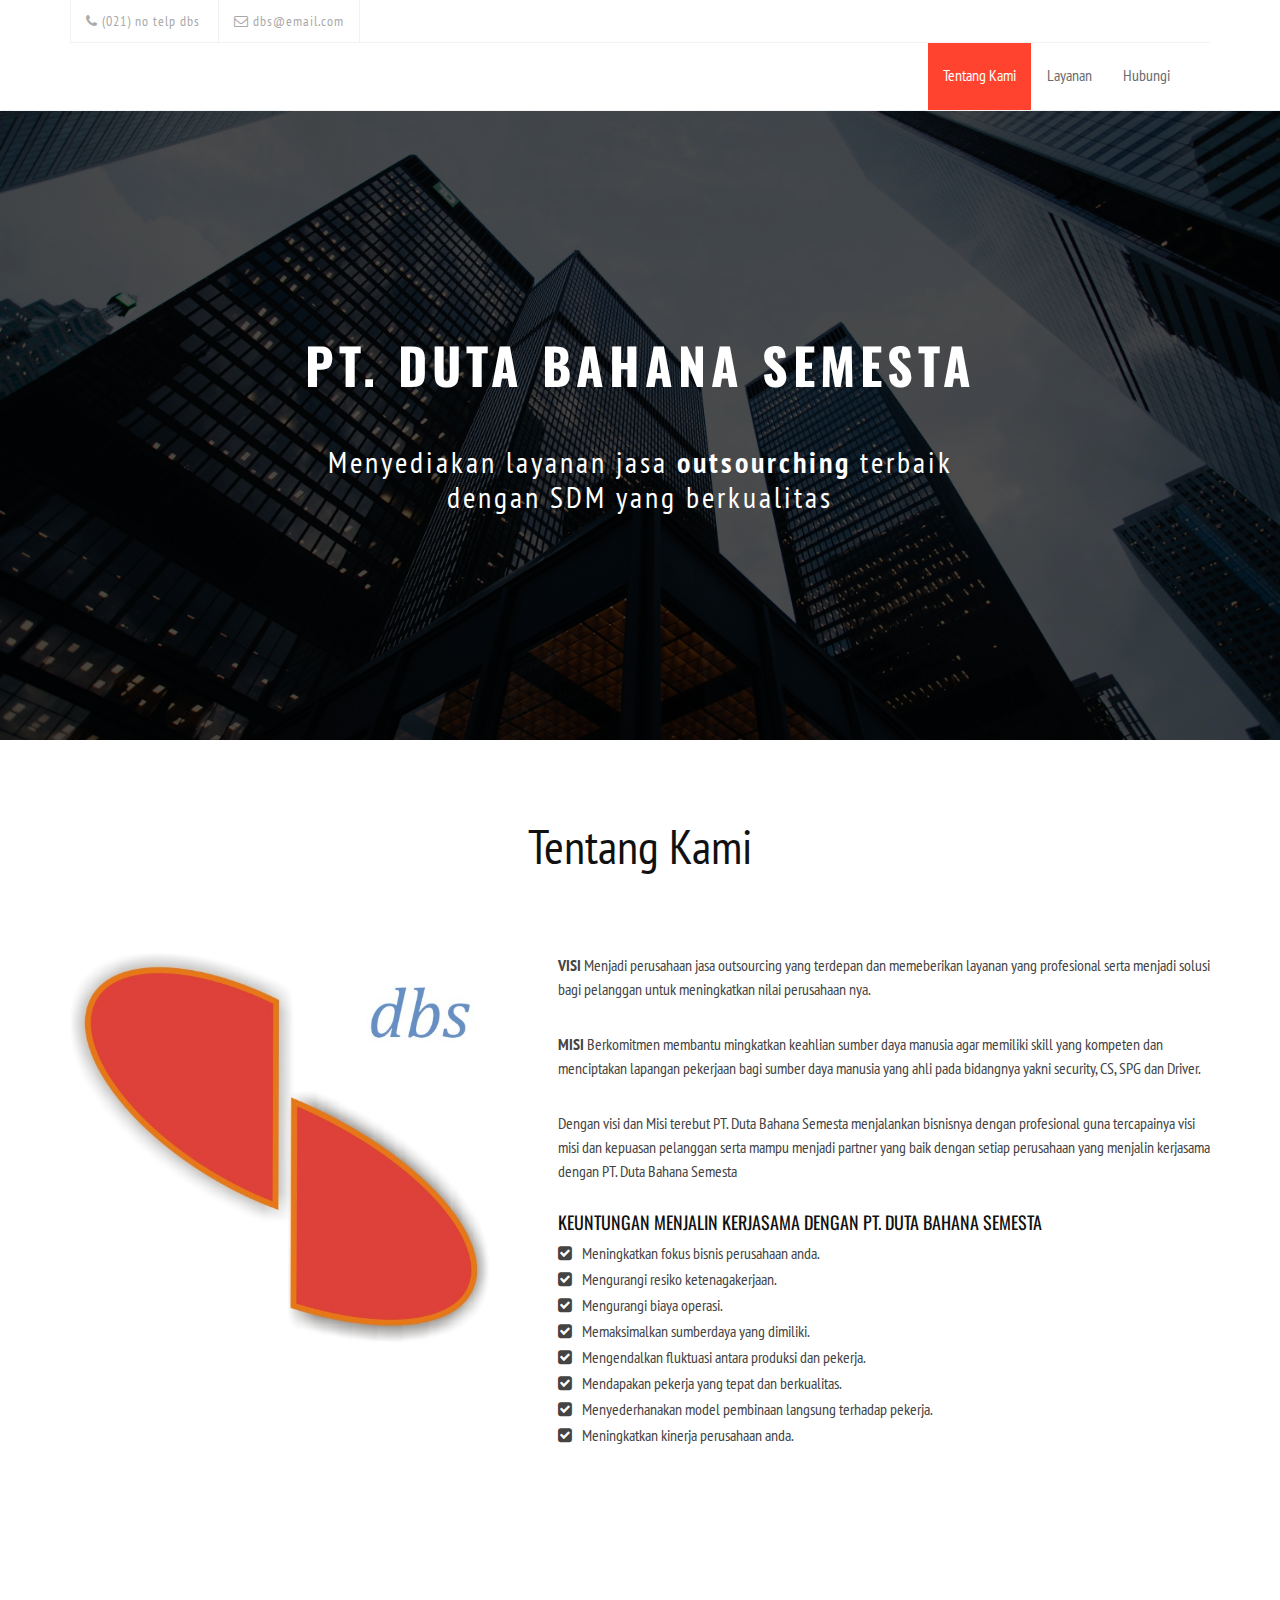
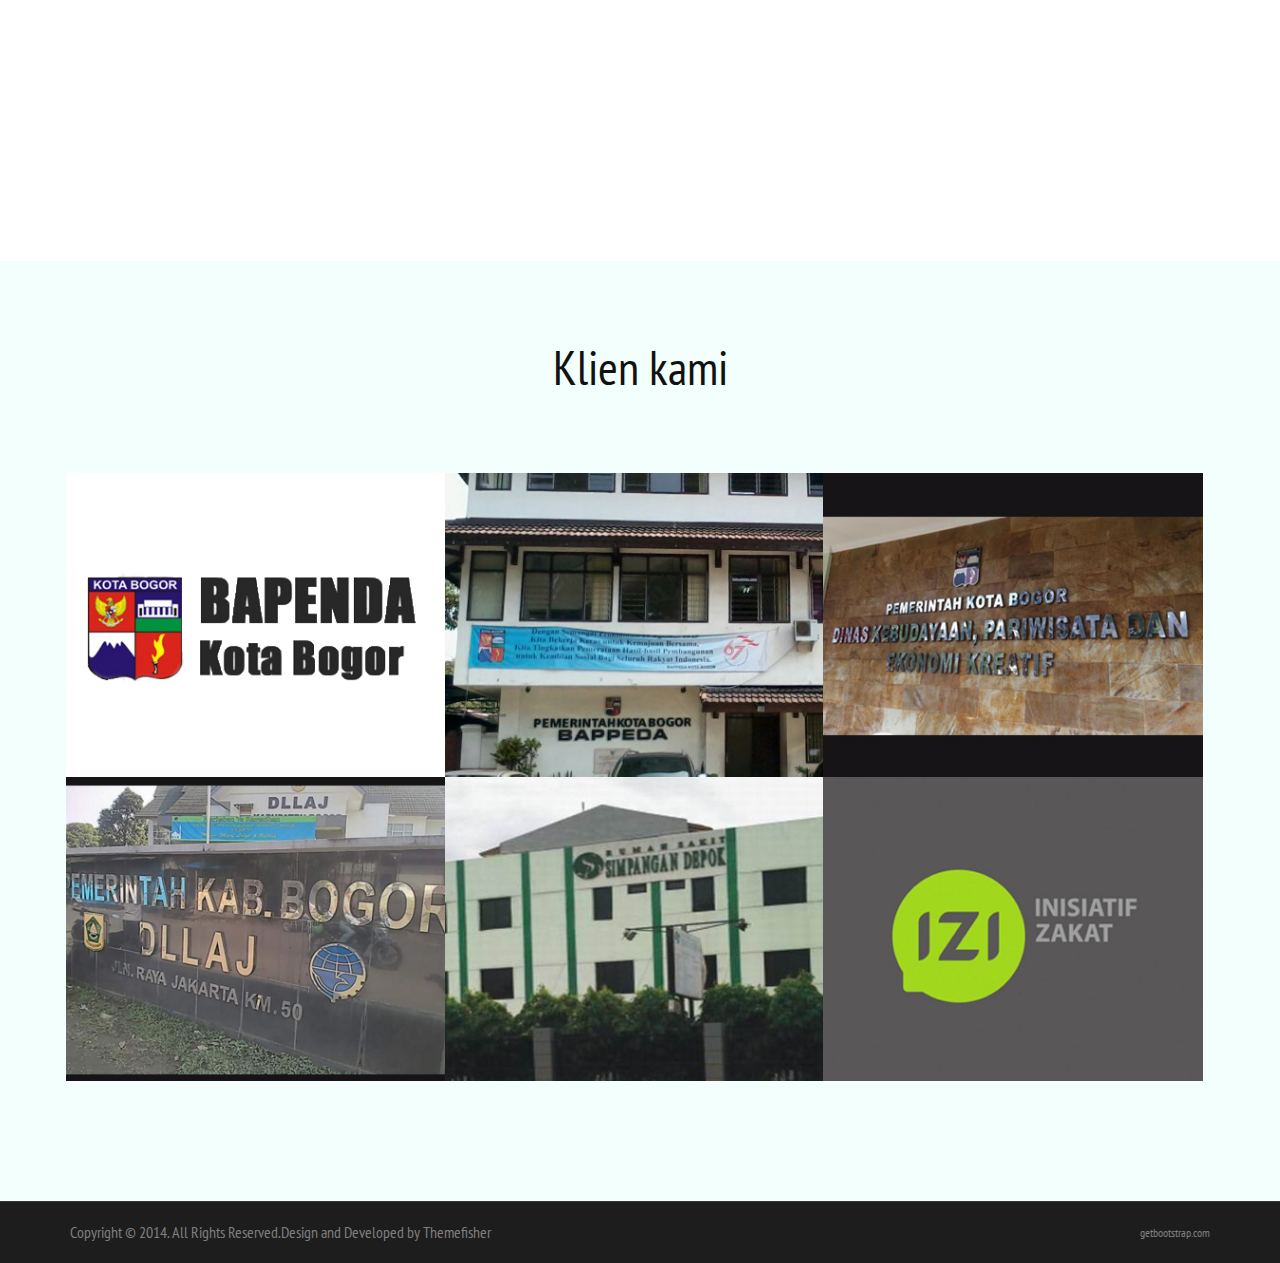
==== index.html @ b48ba6d6 "motion" ====
<!doctype html>
<!--[if IE 8 ]><html class="ie ie8" lang="en"> <![endif]-->
<!--[if (gte IE 9)|!(IE)]><html lang="en" class="no-js"> <![endif]-->
<html lang="en">

    <head>

        <!-- Basic -->
        <title>DBS | Home</title>

        <!-- Define Charset -->
        <meta charset="utf-8">

        <!-- Responsive Metatag -->
        <meta name="viewport" content="width=device-width, initial-scale=1, maximum-scale=1">

        <!-- Page Description and Author -->
        <meta name="description" content="Sulfur - Responsive HTML5 Template">
        <meta name="author" content="Shahriyar Ahmed">

        <!-- Bootstrap CSS  -->
        <link rel="stylesheet" href="asset/bootstrap/css/bootstrap.min.css" type="text/css">

        <!-- Font Awesome CSS -->
        <link rel="stylesheet" href="asset/font-awesome/css/font-awesome.min.css" type="text/css">

        <!-- Owl Carousel CSS -->
        <link rel="stylesheet" href="asset/css/owl.carousel.css" type="text/css">
        <link rel="stylesheet" href="asset/css/owl.theme.css" type="text/css">
        <link rel="stylesheet" href="asset/css/owl.transitions.css" type="text/css">
        
        <!-- Css3 Transitions Styles  -->
        <link rel="stylesheet" type="text/css" href="asset/css/animate.css">
        
        <!-- Lightbox CSS -->
        <link rel="stylesheet" type="text/css" href="asset/css/lightbox.css">

        <!-- Sulfur CSS Styles  -->
        <link rel="stylesheet" href="asset/css/style.css">

        <!-- Responsive CSS Style -->
        <link rel="stylesheet" type="text/css" href="asset/css/responsive.css">


        <script src="asset/js/modernizrr.js"></script>

        <script src="https://unpkg.com/scrollreveal/dist/scrollreveal.min.js"></script>

    </head>

    <body>
    
        <header class="clearfix">
        
            <!-- Start Top Bar -->
            <div class="container">
                <div class="row">
                    <div class="col-md-12">
                        <div class="top-bar">
                            <div class="row">
                                    
                                <div class="col-md-6">
                                    <!-- Start Contact Info -->
                                    <ul class="contact-details">
                                        <li><a href="#"><i class="fa fa-phone"></i> (021) no telp dbs</a>
                                        </li>
                                        <li><a href="#"><i class="fa fa-envelope-o"></i> dbs@email.com</a>
                                        </li> 
                                    </ul>
                                    <!-- End Contact Info -->
                                </div><!-- .col-md-6 -->
                                
                                <div class="col-md-6">
                                </div><!-- .col-md-6 -->
                            </div>
                                
                                
                        </div>
                    </div>                        

                </div><!-- .row -->
            </div><!-- .container -->
            <!-- End Top Bar -->
        
            <!-- Start  Logo & Naviagtion  -->
            <div class="navbar navbar-default navbar-top" id="navbar">
                <div class="container">
                    <div class="navbar-header">
                        <!-- Stat Toggle Nav Link For Mobiles -->
                        <button type="button" class="navbar-toggle" data-toggle="collapse" data-target=".navbar-collapse">
                            <i class="fa fa-bars"></i>
                        </button>
                        <!-- End Toggle Nav Link For Mobiles -->
                    </div>
                    <div class="navbar-collapse collapse">
                        
                        <!-- Start Navigation List -->
                        <ul class="nav navbar-nav navbar-right">
                            <li>
                                <a class="active" href="index.html">Tentang Kami</a>
                            </li>
                            <li>
                                <a href="#service.html">Layanan</a>
                            </li>
                            </li>
                            <li><a href="#contact.html">Hubungi</a>
                            </li>
                        </ul>
                        <!-- End Navigation List -->
                    </div>
                </div>
            </div>
            <!-- End Header Logo & Naviagtion -->
            
        </header>
        
        
        <!-- Start Header Section -->
        <div class="banner">
            <div class="overlay">
                <div class="container">
                    <div class="intro-text">
                        <h1>PT. DUTA BAHANA SEMESTA</h1>
                        <p>Menyediakan layanan jasa <strong>outsourching</strong> terbaik<br>dengan SDM yang berkualitas 
                        </p>
                    </div>
                </div>
            </div>
        </div>
        <!-- End Header Section -->
        
        
        <!-- Start About Us Section -->
    <section id="about-section" class="about-section">
        <div class="container">
            <div class="row">
                <div class="col-md-12">
                    <div class="section-title text-center wow fadeInDown" data-wow-duration="2s" data-wow-delay="50ms">
                        <h2>Tentang Kami</h2>
                    </div>                        
                </div>
            </div>
            <div class="row">
               <div class="col-md-5">
                   <div class="about-img">
                       <img src="asset/images/dbslogo.jpg" class="img-fluid" alt="Responsive image"">
                   </div>
               </div>
               <div class="col-md-7">
                   <div class="about-text">
                       <p><strong>VISI</strong> Menjadi perusahaan jasa outsourcing yang terdepan dan memeberikan layanan yang profesional serta menjadi solusi bagi pelanggan untuk meningkatkan nilai perusahaan nya.</p>
                       <br>
                       <p><strong>MISI</strong> Berkomitmen membantu mingkatkan keahlian sumber daya manusia agar memiliki skill yang kompeten dan menciptakan lapangan pekerjaan bagi sumber daya manusia yang ahli pada bidangnya yakni security, CS, SPG dan Driver.</p>
                       <br>
                       <p>Dengan visi dan Misi terebut PT. Duta Bahana Semesta menjalankan bisnisnya dengan profesional guna tercapainya visi misi dan kepuasan pelanggan serta mampu menjadi partner yang baik dengan setiap perusahaan yang menjalin kerjasama dengan PT. Duta Bahana Semesta</p>
                   </div>
                   
                   <div class="about-list">
                       <h4>Keuntungan menjalin kerjasama dengan PT. Duta Bahana Semesta</h4>
                       <ul>
                           <li><i class="fa fa-check-square"></i>Meningkatkan fokus bisnis perusahaan anda.</li>
                           <li><i class="fa fa-check-square"></i>Mengurangi resiko ketenagakerjaan.</li>
                           <li><i class="fa fa-check-square"></i>Mengurangi biaya operasi.</li>
                           <li><i class="fa fa-check-square"></i>Memaksimalkan sumberdaya yang dimiliki.</li>
                           <li><i class="fa fa-check-square"></i>Mengendalkan fluktuasi antara produksi dan pekerja.</li>
                           <li><i class="fa fa-check-square"></i>Mendapakan pekerja yang tepat dan berkualitas.</li>
                           <li><i class="fa fa-check-square"></i>Menyederhanakan model pembinaan langsung terhadap pekerja.</li>
                           <li><i class="fa fa-check-square"></i>Meningkatkan kinerja perusahaan anda.</li>
                       </ul>                       
                   </div>
               </div>
            </div>
        </div>
    </section>
        
        
        <!-- Start Call to Action Section -->
    <section class="call-to-action">
        <div class="container">
            <div class="row">
                <div class="col-md-12 wow zoomIn" data-wow-duration="2s" data-wow-delay="300ms">
                    <p>PT. Duta Bahana Semesta <br> berkomitmen menyediakan layanan jasa outsourcing terbaik<br>memprioritaskan kebutuhan pelanggan dan memberikan tenaga SDM yang berkualitas</p>
                </div>
            </div>
        </div>
    </section>
    <!-- End Call to Action Section -->
        
        
        
        
        <!-- Start Portfolio Section -->
        <section id="portfolio" class="portfolio-section-1">
            <div class="container">
                <div class="row">
                    <div class="col-md-12">
                        <div class="section-title text-center wow fadeInDown" data-wow-duration="2s" data-wow-delay="50ms">
                            <h2>Klien kami</h2>
                        </div>                        
                    </div>
                </div>
                <div class="row">
                    <div class="col-md-12">
                        
                        <!-- Start Portfolio items -->
                        <ul id="portfolio-list">
                            <li class="wow fadeInLeft" data-wow-duration="2s" data-wow-delay="300ms">
                                <div class="portfolio-item">
                                    <img src="asset/images/portfolio/img1.jpg" class="img-responsive" alt="" />
                                    <div class="portfolio-caption">
                                        <h4>BAPENDA Bogor</h4>
                                        <p>Badan Pendapatan Daerah Kota Bogor menggunakan jasa Cleaning Service PT DBS</p>
                                        <a href="#portfolio-modal" data-toggle="modal" class="link-1"><i class="fa fa-magic"></i></a>
                                        <a href="#" class="link-2"><i class="fa fa-link"></i></a>
                                    </div>
                                </div>
                            </li>
                            <li class="wow fadeInLeft" data-wow-duration="2s" data-wow-delay="600ms">
                                <div class="portfolio-item">
                                    <img src="asset/images/portfolio/img2.jpg" class="img-responsive" alt="" />
                                    <div class="portfolio-caption">
                                        <h4>BAPPEDA Bogor</h4>
                                        <p>Badan Perencanaan Pembangunan Daerah Kota Bogor menggunakan jasa Cleaning Service PT DBS</p>
                                        <a href="#portfolio-modal" data-toggle="modal" class="link-1"><i class="fa fa-magic"></i></a>
                                        <a href="#" class="link-2"><i class="fa fa-link"></i></a>
                                    </div>
                                </div>
                            </li>
                            <li class="wow fadeInLeft" data-wow-duration="2s" data-wow-delay="900ms">
                                <div class="portfolio-item">
                                    <img src="asset/images/portfolio/img3.jpg" class="img-responsive" alt="" />
                                    <div class="portfolio-caption">
                                        <h4>Dinas Kebudayaan Bogor</h4>
                                        <p>Dinas Kebudayaan, Pariwisata Dan Ekonomi Kreatif Kota Bogor menggunakan jasa Cleaning Service PT DBS</p>
                                        <a href="#portfolio-modal" data-toggle="modal" class="link-1"><i class="fa fa-magic"></i></a>
                                        <a href="#" class="link-2"><i class="fa fa-link"></i></a>
                                    </div>
                                </div>
                            </li>
                            <li class="wow fadeInLeft" data-wow-duration="2s" data-wow-delay="1200ms">
                                <div class="portfolio-item">
                                    <img src="asset/images/portfolio/img4.jpg" class="img-responsive" alt="" />
                                    <div class="portfolio-caption">
                                        <h4>DLLAJ Bogor</h4>
                                        <p>DLLAJ Kota Bogor menggunakan jasa Security PT DBS</p>
                                        <a href="#portfolio-modal" data-toggle="modal" class="link-1"><i class="fa fa-magic"></i></a>
                                        <a href="#" class="link-2"><i class="fa fa-link"></i></a>
                                    </div>
                                </div>
                            </li>
                            <li class="wow fadeInLeft" data-wow-duration="2s" data-wow-delay="1500ms">
                                <div class="portfolio-item">
                                    <img src="asset/images/portfolio/img5.jpg" class="img-responsive" alt="" />
                                    <div class="portfolio-caption">
                                        <h4>RS Simpangan Bogor</h4>
                                        <p>RS Simpangan Bogor menggunakan jasa pengelolaan parkir PT DBS</p>
                                        <a href="#portfolio-modal" data-toggle="modal" class="link-1"><i class="fa fa-magic"></i></a>
                                        <a href="#" class="link-2"><i class="fa fa-link"></i></a>
                                    </div>
                                </div>
                            </li>
                            <li class="wow fadeInLeft" data-wow-duration="2s" data-wow-delay="1800ms">
                                <div class="portfolio-item">
                                    <img src="asset/images/portfolio/img6.jpg" class="img-responsive" alt="" />
                                    <div class="portfolio-caption">
                                        <h4>IZI</h4>
                                        <p>IZI (Inisiatif Zakat Indonesia) menggunakan jasa Security PT DBS</p>
                                        <a href="#portfolio-modal" data-toggle="modal" class="link-1"><i class="fa fa-magic"></i></a>
                                        <a href="#" class="link-2"><i class="fa fa-link"></i></a>
                                    </div>
                                </div>
                            </li>
                            
                            
                        </ul>
                        <!-- End Portfolio items -->
                    </div>
                </div>
            </div>
        </section>
        <!-- End Portfolio Section -->
                
                
        <!-- Start CCopyright Section -->
        <div id="copyright-section" class="copyright-section">
            <div class="container">
                <div class="row">
                    <div class="col-md-7">
                        <div class="copyright">
                            Copyright © 2014. All Rights Reserved.Design and Developed by <a href="http://www.themefisher.com">Themefisher</a>
                        </div>
                    </div>
                    
                    <div class="col-md-5">
                        <div class="copyright-menu pull-right">
                            <ul>
                                <li><a href="www.getbootstrap.com">getbootstrap.com</a></li>
                            </ul>
                        </div>
                    </div>
                </div><!--/.row -->
            </div><!-- /.container -->
        </div>
        <!-- End CCopyright Section -->
        
        
        
       <!-- Sulfur JS File -->
        <script src="asset/js/jquery-2.1.3.min.js"></script>
        <script src="asset/js/jquery-migrate-1.2.1.min.js"></script>
        <script src="asset/bootstrap/js/bootstrap.min.js"></script>
        <script src="asset/js/owl.carousel.min.js"></script>
        <script src="asset/js/jquery.appear.js"></script>
        <script src="asset/js/jquery.fitvids.js"></script>
        <script src="asset/js/jquery.nicescroll.min.js"></script>
        <script src="asset/js/lightbox.min.js"></script>
        <script src="asset/js/count-to.js"></script>
        <script src="asset/js/styleswitcher.js"></script>
        
        <script src="asset/js/map.js"></script>
        <script src="http://maps.googleapis.com/maps/api/js?sensor=false"></script>
        <script src="asset/js/script.js"></script> 
        
    

<script>
window.sr = ScrollReveal();
sr.reveal('.navbar',{ duration: 1500, origin: 'right', distance:'500px', reset: true });

sr.reveal('.about-img',{ duration: 1500, origin: 'left', distance:'500px' });
sr.reveal('.about-text',{ duration: 1500, origin: 'right', distance:'500px' });
sr.reveal('.about-list',{ duration: 1500, origin: 'right', distance:'500px' });

sr.reveal('.call-to-action',{ duration: 1500, origin: 'bottom',  viewFactor: 0.2, reset: true });



sr.reveal('.copyright-section',{ duration: 1500, origin: 'bottom',  viewFactor: 0.2, reset: true });


</script>







    </body>
</html>
---- asset/css/style.css ----
@import url(http://fonts.googleapis.com/css?family=PT+Sans+Narrow|Oswald:400,300);
@import url(https://fonts.googleapis.com/css?family=Kaushan+Script);

/*------------------------------------------*/
/*	     01 - General & Basic Styles
/*------------------------------------------*/


body {
	font-family: 'PT Sans Narrow', Arial, sans-serif;
	font-size: 16px;
    color: #111;
    line-height: 21px;
/*	font-weight: 300;*/
    -webkit-font-smoothing: antialiased !important;
    -moz-osx-font-smoothing: grayscale !important;
    text-rendering: optimizeLegibility !important;
    font-smoothing: antialiased !important;
    vertical-align: baseline;
}
}
strong, b {
	font-weight: 600;
}

ul, ol {
	list-style: none;
}

ul {
    padding: 0;
    margin: 0;
}

p {
    font-size: 16px;
    font-weight: 400;
    color: #444;
    line-height: 1.5em;
}

a {
    transition: color 0.2s ease-in-out;
    -moz-transition: color 0.2s ease-in-out;
    -webkit-transition: color 0.2s ease-in-out;
    -o-transition: color 0.2s ease-in-out;
}

a:hover {
    color: #444;
}

a, 
a:hover, 
a:focus,
a:active{
    outline: 0;
    text-decoration: none;
}


.white {
    color: #fff !important;
}

img {
    width: 100%;
}

h1, h2, h3, h4, h5, h6 {
    font-family: 'Oswald', Arial, sans-serif;
    font-weight: 400;
    text-transform: uppercase;
    margin-top: 0;
    margin-bottom: 0;
}

.btn-primary {
    background: #ff432e;
    border-color: #ff432e;
    font-size: 16px;
    padding: 8px 15px;
    -webkit-transition: all 0.3s;
    -moz-transition: all 0.3s;
    -o-transition: all 0.3s;
    transition: all 0.3s;
}

.btn-primary:hover {
    background: transparent;
    border-color: #ff432e;
    color: #ff432e;
}

.btn-cancel {
    background: #222;
    border: 1px solid #222;
    color: #fff;
    padding: 8px 15px;
    font-size: 16px;
    -webkit-transition: all 0.3s;
    -moz-transition: all 0.3s;
    -o-transition: all 0.3s;
    transition: all 0.3s;
}

.btn-cancel:hover {
    background: transparent;
    border-color: #222;
    color: #222;
}


/* Start Section Title */

.section-title {
    margin-bottom: 80px;
}
.section-title h2{
    color: #111;
    font-size: 48px;
    font-family: 'PT Sans Narrow', Arial, sans-serif;
    text-transform: none;
}

.section-title p {
    //padding-bottom: 60px;
    color: #111;
    letter-spacing: 1px;
    font-size: 18px;
    font-weight: 300;
}
/* End Section Title */


.page-header {
    background: url(../images/banner.jpg) no-repeat;
    padding: 50px 0;
    margin-top: 80px;
}

.page-header h1 {
    color: #fff;
}




/*------------------------------------------*/
/*	     02 - Header & Navigation
/*------------------------------------------*/


.top-bar {
	background-color: #fff;
	border-bottom: 1px solid #f2f2f2;
}


.top-bar a {
	color: #aaa;
}

.top-bar .contact-details {
    //border-left: 1px solid #f2f2f2;
    //padding-top: 8px;
}
.top-bar .contact-details li {
	display: inline-block;
    padding: 5px 15px;
    //font-size: 18px;
	line-height: 32px;
    border-left: 1px solid #f2f2f2;
}

.top-bar .contact-details li:last-child {
    border-right: 1px solid #f2f2f2;
}

.top-bar .contact-details li a:before {
	color: #aaa;
}

.top-bar .contact-details li:first-child a:before {
	display: none;
}

.top-bar .contact-details li a {
	font-size: 14px;
    letter-spacing: 1px;
	display: block;
	line-height: 32px;
}


/* Top Bar Social */

ul.social-list li {
    float: right;
    border-left: 1px solid #f2f2f2;
}

ul.social-list li a {
    display: inline-block;
    transition: background 0.3s;
    -webkit-transition: background 0.3s;
    -moz-transition: background 0.3s;
    -o-transition: background 0.3s;
}

ul.social-list li:first-child {
    border-right: 1px solid #f2f2f2;
}

ul.social-list li a:hover{
    background: #FF432E;
}


ul.social-list li a i {
	font-size: 14px;
	display: block;
	width: 42px;
	height: 42px;
	line-height: 42px;
	text-align: center;
    -webkit-transition: all 0.3s;
    -moz-transition: all 0.3s;
    -o-transition: all 0.3s;
    transition: all 0.3s;
}


ul.social-list li a:hover i {
	-webkit-animation: toRightFromLeft 0.3s forwards;
	-moz-animation: toRightFromLeft 0.3s forwards;
	animation: toRightFromLeft 0.3s forwards;
    color: #fff;
}

@-webkit-keyframes toRightFromLeft {
	49% {
		-webkit-transform: translate(40%);
	}
	50% {
		opacity: 0;
		-webkit-transform: translate(-40%);
	}
	51% {
		opacity: 1;
	}
}
@-moz-keyframes toRightFromLeft {
	49% {
		-moz-transform: translate(40%);
	}
	50% {
		opacity: 0;
		-moz-transform: translate(-40%);
	}
	51% {
		opacity: 1;
	}
}
@keyframes toRightFromLeft {
	49% {
		transform: translate(40%);
	}
	50% {
		opacity: 0;
		transform: translate(-40%);
	}
	51% {
		opacity: 1;
	}
}







/* ----------------------------------------------------------------*/
/* Start Navigation Section */
/* ----------------------------------------------------------------*/
.navbar-logo .sulfur-logo-text{
    margin-top: 15px !important;
}

.navbar {
	margin-bottom: 0;
	background: #fff;
    border-bottom: 1px solid #f2f2f2 !important;
	border: none;
	border-radius: 0;
    -webkit-border-radius: 0;
    -moz-border-radius: 0;
    -o-border-radius: 0;
}

.navbar-brand {
	position: relative;
	//padding: 27px 0;
    padding-top: 0;
	margin: 0!important;
	transition: all 0.3s ease-in-out;
    -moz-transition: all 0.3s ease-in-out;
    -webkit-transition: all 0.3s ease-in-out;
    -o-transition: all 0.3s ease-in-out;
}

a.navbar-brand {
    font-family: "Helvetica";
    font-weight: bold;
    font-size: 40px;
    padding-top: 20px;
    color: #ff432e !important;
}


.navbar-default .navbar-nav {
	margin-right: 10px!important;
	position: relative;
	transition: all 0.4s ease-in-out;
    -moz-transition: all 0.4s ease-in-out;
    -webkit-transition: all 0.4s ease-in-out;
    -o-transition: all 0.4s ease-in-out;
}

.navbar-default .navbar-nav > li {
    margin-left: 1px;
}

.navbar-default .navbar-nav > li:first-child {
    margin-left: 0;
}

.navbar-default .navbar-nav > li > a {
	color: #6b6b6b;
	display: block;
    font-size: 16px;
    line-height: 10px;
	font-weight: 500;
    padding: 25px 15px 30px;
	overflow: hidden;
    border-top: 2px solid transparent;
    transition: all 0.3s ease-in-out;
    -moz-transition: all 0.3s ease-in-out;
    -webkit-transition: all 0.3s ease-in-out;
    -o-transition: all 0.3s ease-in-out;
}

.navbar-default .navbar-nav > li > a i {
    padding-left: 10px;
}

.navbar-default .navbar-nav > li > a.active, 
.navbar-default .navbar-nav > li:hover > a {
	border-top: 2px solid #FF432E;
    color: #fff;
    background: #FF432E;
    //padding: 25px 15px 30px;
}

.navbar-default .navbar-nav > li > a i {
	margin: 0 -2px 0 -5px;
}


.navbar-default .navbar-nav .dropdown {
    position: absolute;
    left: 0;
    top: 97%;
    width: 180px;
	background-color: #fff;
    border-top: 3px solid #FF432E;
    visibility: hidden;
    z-index: 2;
	opacity: 0;
	transition: opacity 0.3s ease-in-out;
    -moz-transition: opacity 0.3s ease-in-out;
    -webkit-transition: opacity 0.3s ease-in-out;
    -o-transition: opacity 0.3s ease-in-out;
	box-shadow: 0 1px 3px rgba(0, 0, 0, 0.2);
	-o-box-shadow: 0 1px 3px rgba(0, 0, 0, 0.2);
	-moz-box-shadow: 0 1px 3px rgba(0, 0, 0, 0.2);
  	-webkit-box-shadow: 0 1px 3px rgba(0, 0, 0, 0.2);
}

.navbar-default .navbar-nav > li.drop:hover .dropdown {
    visibility: visible;
	opacity: 1;  
}

.dropdown li, .sup-dropdown li {
	position: relative;
    border-top: 1px solid rgba(0, 0, 0, 0.04);
}

.dropdown li:first-child, 
.sup-dropdown li:first-child {
    border-top: none;
}

.dropdown li a, 
.sup-dropdown li a {
    display: block;
    color: #6b6b6b;
    font-size: 14px;
    padding: 10px 12px;
    text-decoration: none;
    //text-transform: uppercase;
    transition: padding 0.2s ease-in-out;
    -moz-transition: padding 0.2s ease-in-out;
    -webkit-transition: padding 0.2s ease-in-out;
    -o-transition: padding 0.2s ease-in-out;
}


.dropdown > li:hover > a, 
.sup-dropdown li:hover > a {
    background: #FF432E;
    color: #fff;
}

.dropdown  li a.active, 
.sup-dropdown li a.active {
	background: #FF432E;
    color: #fff;
}

.dropdown li a i {
	margin: 0 0 0 -4px;
}

.navbar-default .navbar-nav .sup-dropdown {
    position: absolute;
    left: 100%;
    top: 0;
    width: 180px;
	background-color: #fff;
    margin-top: 10px;
    transition: margin-top 0.2s ease-in-out;
    -moz-transition: margin-top 0.2s ease-in-out;
    -webkit-transition: margin-top 0.2s ease-in-out;
    -o-transition: margin-top 0.2s ease-in-out;
    visibility: hidden;
    z-index: 3;
	box-shadow: 0 1px 3px rgba(0, 0, 0, 0.1);
	-o-box-shadow: 0 1px 3px rgba(0, 0, 0, 0.1);
	-moz-box-shadow: 0 1px 3px rgba(0, 0, 0, 0.1);
  	-webkit-box-shadow: 0 1px 3px rgba(0, 0, 0, 0.1);
}

.navbar-default .navbar-nav li.drop .dropdown li:hover .sup-dropdown {
    visibility: visible;
    margin-top: 0;
}





/*--------------------------------------------------*/
/* Start Header Section                             */
/*--------------------------------------------------*/



.banner {
    text-align: center;
    color: #fff;
    background: url(../images/indexbg.jpg) no-repeat;
    background-attachment: scroll;
    background-position: center center;
    -webkit-background-size: cover;
    -moz-background-size: cover;
    -o-background-size: cover;
    background-size: cover;
}

.banner .overlay {
    background: rgba(0, 0, 0, 0.7);
    width: 100%;
    height: 100%;
}

.intro-text {
    position: relative;
    padding: 20% 0 15% 0;
}

.banner .intro-text h1 {    
    font-size: 50px;
    font-weight: 700;
    line-height: 50px;
    letter-spacing: 5px;
    margin-bottom: 55px;
    -webkit-animation: bounceIn;
    -moz-animation: rubberBand;
    -o-animation: bounceIn;
    animation: bounceIn;
    -webkit-animation-duration: 2s;
    -moz-animation-duration: 2s;
    -o-animation-duration: 2s;
    animation-duration: 2s;
    font-family: 'Oswald', sans-serif;
}

.banner .intro-text h1 span {
    color: #ff432e;
}

.banner .intro-text p {
    color: #fff;
    font-size: 30px;
    font-weight: 300;
    line-height: 35px;
    letter-spacing: 3px;
    margin-bottom: 55px;
    -webkit-animation: bounceInLeft;
    -moz-animation: fadeInLeft;
    -o-animation: fadeInLeft;
    animation: bounceLeft;
    -webkit-animation-duration: 2s;
    -moz-animation-duration: 2s;
    -o-animation-duration: 2s;
    animation-duration: 2s;
}

.banner .intro-text .btn-primary {
    padding: 15px 25px;
    font-size: 16px;
    border-color: #fff;
    color: #fff;
    border-radius: 0;
    width: 130px;
}

.banner .btn-primary:hover {
	background: #fff;
	border-color: #fff;
    color: #111;
}








/*---------------------------------------------------------*/
/* Start About Us Section                                  */
/*---------------------------------------------------------*/


#about-section {
    padding-top: 80px;
    padding-bottom: 80px;
    //background: url(../images/parallax/bg-01.jpg) no-repeat;
    background-size: cover;
    background-position: center;
}
Fa
#about-section-2 {
    background: #f9f9f9;
    padding-top: 80px;
    padding-bottom: 80px;
}



iframe {
    border: none;
}


.about-img {
    position: relative;
}

.about-img img{
    max-width: 420px;
}


.about-img .head-text {
    position: absolute;
    left: 0;
    bottom: 5%;
    background: #fff;
    padding: 10px;
    margin-left: 20px;
    margin-right: 20px;
}

.about-list h4 {
    margin-top: 30px;
    margin-bottom: 10px;
}

.about-list li {
    margin-bottom: 5px;
    color: #444;
}

.about-list li i {
    margin-right: 10px;
}



/** Toggles & Accordion **/

.panel-group .panel {
    border-radius: 0;
}
.panel {
    border-radius: 0;
    border: none !important;
    box-shadow: none !important
}

.panel-default > .panel-heading {
	background: transparent;
    border: 1px solid #111;
    border-radius: none;
    font-weight: 400;
}

.panel-body {
	padding: 15px 10px;
    border: none !important;
    color: #111;
    font-size: 16px;
    background-color: transparent !important;
}

.panel-heading {
	padding: 0;
    border-top-left-radius: 0;
    border-top-right-radius: 0;
}

.panel-title {
	font-size: 14px;
	font-weight: 400;
    padding: 10px;
    color: #666;
}

.panel-title a {
	position: relative;
	display: block;
	padding: 6px 12px;
	background-color: #fff;
	box-shadow: none;
	-o-box-shadow: none;
	-moz-box-shadow: none;
  	-webkit-box-shadow: none;
	transition: all 0.2s ease-in-out;
    -moz-transition: all 0.2s ease-in-out;
    -webkit-transition: all 0.2s ease-in-out;
    -o-transition: all 0.2s ease-in-out;
}

.panel-title a.collapsed {
	color: #444;
}

.panel-title a.collapsed:hover {
	color: #666;
}

.panel-title a .control-icon {
	position: absolute;
	top: 50%;
	right: 10px;
	margin-top: -11px;
	transition: all 0.2s ease-in-out;
    -moz-transition: all 0.2s ease-in-out;
    -webkit-transition: all 0.2s ease-in-out;
    -o-transition: all 0.2s ease-in-out;
    display: none;
}

.panel-title a.collapsed .control-icon {
    display: block;
}

.panel-title a i {
	font-size: 22px;
    padding-right: 5px;
    color: #5BB12F;
}




/* progress bar */

.skill-shortcode {
    margin-top: 40px;
}

.skill {
    padding-bottom: 10px;
}

.skill p {
    margin-bottom:7px;
    font-size: 13px;
}

.progress {
  //background: #fff;
  overflow: visible;
  height: 5px;
  margin-bottom: 10px;
  background: #f9f9f9;
  border-radius: 0px;
  -webkit-box-shadow: none;
  box-shadow: none;
}

.progress-bar {
    background: #5BB12F;
  float: left;
  height: 100%;
  font-size: 12px;
  color: #ffffff;
  text-align: center;
  -webkit-box-shadow: none;
  box-shadow: none;
  -webkit-transition: width 0.6s ease;
  transition: width 0.6s ease;
  position:relative;
}

 .progress-bar-span { 
     opacity:1;
     position:absolute;
     top:-7px;
     background:#ACB2B8;
     padding:0px 10px;
     color:#FFF;
     border-radius: 0px;
     right:0px;
     -webkit-transition: all .5s ease-in-out;
     -moz-transition: all .5s ease-in-out;
     -o-transition: all .5s ease-in-out;
     -ms-transition: all .5s ease-in-out;
     transition: all .5s ease-in-out; 
 }

.skill:hover .progress-bar-span {
    opacity:1;
    -webkit-transition: all .5s ease-in-out;
    -moz-transition: all .5s ease-in-out;
    -o-transition: all .5s ease-in-out;
    -ms-transition: all .5s ease-in-out;
    transition: all .5s ease-in-out;
}




/**** Start Modal Section ****/

.section-modal .modal-content {
    padding: 100px 0 !important;
    min-height: 100%;
    border: 0 !important;
    border-radius: 0;
    background-clip: border-box;
    -webkit-box-shadow: none !important;
    -moz-box-shadow: none !important;
    box-shadow: none !important;
    color: #888;
    font-weight: 300;
}



.section-modal .close-modal {
    position: absolute;
    top: 25px;
    right: 25px;
    width: 75px;
    height: 75px;
    background-color: transparent;
    cursor: pointer;
}

.section-modal .close-modal:hover {
    opacity: .3;
}

.section-modal .close-modal .lr {
    z-index: 1051;
    width: 1px;
    height: 75px;
    margin-left: 35px;
    background-color: #222;
    -webkit-transform: rotate(45deg);
    -ms-transform: rotate(45deg);
    transform: rotate(45deg);
}

.section-modal .close-modal .lr .rl {
    z-index: 1052;
    width: 1px;
    height: 75px;
    background-color: #222;
    -webkit-transform: rotate(90deg);
    -ms-transform: rotate(90deg);
    transform: rotate(90deg);
}






/*---------------------------------------------------------------*/
/* Start Call To Action
/*---------------------------------------------------------------*/


.call-to-action {
    background: url(../images/parallax/call-to.jpg);
    background-attachment: fixed;
    background-size: cover;
    background-position: 50% 90%;
    color: #fff;
    text-align: center;
    padding: 100px 0;
}

.call-to-action p {
    color: #fff;
    font-weight: 300;
    font-size: 30px;
    line-height: 40px;
    letter-spacing: 3px;
}

.call-to-action .btn-primary {
    padding: 20px;
    font-size: 16px;
}

.call-to-action .btn-primary:hover {
    background: transparent;
}




/* ----------------------------------*/
/* Start Team Member Section         */
/* ----------------------------------*/


#team-section {
    padding-top: 80px;
    padding-bottom: 120px;
    background: #fff;
    color: #111;
    overflow: hidden;
}

#team-section .section-title h2 {
    //color: #fff;
}

#team-section .section-title p {
    //color: #fff;
}

.team-member {
    position: relative;
    overflow: hidden;
}

.team-member .team-details {
    position: absolute;
    top: 0;
    width: 100%;
    height: 100%;
    background-color: rgba(255, 67, 46, 0.8);
    color: #fff;
    padding: 0 2px;
    opacity: 0;
    text-align: center;
    -webkit-transition: all 0.3s;
    -moz-transition: all 0.3s;
    -o-transition: all 0.3s;
    transition: all 0.3s;
}

.team-member .team-details h4 {
    padding-top: 15%;
    padding-bottom: 5%;
    font-size: 22px;
    font-family: 'Oswald', sans-serif;
}

.team-member .team-details p {
    padding-bottom: 20%;
    font-size: 16px;
    color: #fff;
}


.team-member .team-details li {
    display: inline-block;
    padding-top: 20px;
}

.team-member .team-details li a {
    padding: 8px 12px;
    background: #fff;
    border: 1px solid transparent;
    color: #111;
    font-size: 16px;
}

.team-member .team-details li:hover a {
    background: transparent;
    border: 1px solid #fff;
    color: #fff;
}


.team-details h4,
.team-details p,
.team-details li{
    -webkit-transition: -webkit-transform 0.35s;
	transition: transform 0.35s;
	-webkit-transform: translate3d(0,200%,0);
	transform: translate3d(0,200%,0);
}

.team-member:hover .team-details h4,
.team-member:hover .team-details p,
.team-member:hover .team-details li {
    -webkit-transform: translate3d(0,0,0);
	transform: translate3d(0,0,0);
}

.team-member:hover .team-details {
    opacity: 1;
    filter: Alpha(Opacity=100);
}

.team-member:hover .team-details h4 {
    -webkit-transition-delay: 0.1s;
	transition-delay: 0.1s;
}

.team-member:hover .team-details p {
    -webkit-transition-delay: 0.15s;
	transition-delay: 0.15s;
}

.team-member:hover .team-details li:nth-child(n+1) {
    -webkit-transition-delay: 0.2s;
	transition-delay: 0.2s;
}

.team-member:hover .team-details li:nth-child(n+2) {
    -webkit-transition-delay: 0.25s;
	transition-delay: 0.25s;
}

.team-member:hover .team-details li:nth-child(n+3) {
    -webkit-transition-delay: 0.3s;
	transition-delay: 0.3s;
}

.team-member:hover .team-details li:nth-child(n+4) {
    -webkit-transition-delay: 0.35s;
	transition-delay: 0.35s;
}

.team-member:hover .team-details li:nth-child(n+5) {
    -webkit-transition-delay: 0.4s;
	transition-delay: 0.4s;
}





/*------------------------------------------*/
/* Start Portfolio Section
/*------------------------------------------*/

.portfolio-section-1 {
    padding-top: 80px;
    padding-bottom: 120px;
    background: #f2fffc;
}

.portfolio-section-2 {
    padding-top: 80px;
    padding-bottom: 120px;
    //background: #f7f7f7;
}

.portfolio-section-3 {
    padding-top: 80px;
    padding-bottom: 120px;
    background: #111;
}



#portfolio-list {
    list-style: none;
    margin: 0;
    padding: 0;
    display: block;
}

.portfolio-section-2 #portfolio-list li {
    margin-left: -2px;
}
#portfolio-list li {
    position: relative;
    overflow: hidden;
    display: inline-block;
    width: 50%;
    margin-left: -4px;
    margin-bottom: -5px;
    padding: 0;
    text-align: center;
    -webkit-transition: all 0.5s;
    -moz-transition: all 0.5s;
    -ms-transition: all 0.5s;
    -o-transition: all 0.5s;
    transition: all 0.5s;
}
@media only screen 
and (max-width : 550px) {
    
     #portfolio-list li {
      width: 100%;
  }
}

@media only screen 
and (max-width : 767px)
and (min-width : 551px){
    
     #portfolio-list li {
      width: 49.9%;
  }
}

@media (min-width: 768px) {
  #portfolio-list li {
      width: 33.3%;
  }
}


.portfolio-item {
   width: 100%;
   height: 100%;
   position: relative;
   text-align: center;
   cursor: default;
    transition: all 0.3s;
    -webkit-transition: all 0.3s;
}

.portfolio-caption {
    
   width: 100%;
   height: 100%;
   position: absolute;
   overflow: hidden;
   top: 0;
   left: 0;
    opacity: 0;
    filter: Alpha(Opacity=0);
    transition: all 0.3s;
    -webkit-transition: all 0.3s;
}


.portfolio-caption h4 {
    display: inline-table;
    text-transform: uppercase;
    color: #fff;
    font-weight: 400;
    text-align: center;
    font-size: 18px;
    padding-top: 10%;
}

.portfolio-caption p {
    position: relative;
    top: 12%;
    color: #fff;
    font-size: 18px;
    letter-spacing: 1px;
    padding: 0 10%;
}

.portfolio-caption a i {
    width: 40px;
    height: 40px;
    line-height: 40px;
    padding: 20px;
    font-size: 25px;
    border-radius: 100%;
    -webkit-border-radius: 100%;
    -moz-border-radius: 100%;
    -o-border-radius: 100%;
    //background: #fff;
    color: #fff;
    position: absolute;
    top: 70%;
}

.portfolio-caption a.link-1 i {
    left: 30%;
}

.portfolio-caption a.link-2 i {
    left: 50%;
}

.portfolio-caption h4,
.portfolio-caption p,
.portfolio-caption a i {
    -webkit-transition: -webkit-transform 0.35s;
	transition: transform 0.35s;
	-webkit-transform: translate3d(0,200%,0);
	transform: translate3d(0,200%,0);
}

.portfolio-item:hover .portfolio-caption h4,
.portfolio-item:hover .portfolio-caption p,
.portfolio-item:hover .portfolio-caption a i {
    -webkit-transform: translate3d(0,0,0);
	transform: translate3d(0,0,0);
}

.portfolio-item:hover .portfolio-caption {
    background-color: rgba(255, 67, 46, 0.8);
    opacity: 1;
    filter: Alpha(Opacity=100);
}

.portfolio-item:hover .portfolio-caption h4 {
    -webkit-transition-delay: 0.1s;
	transition-delay: 0.1s;
}

.portfolio-item:hover .portfolio-caption p {
    -webkit-transition-delay: 0.15s;
	transition-delay: 0.15s;
}

.portfolio-item:hover .portfolio-caption a.link-1 i {
    -webkit-transition-delay: 0.2s;
	transition-delay: 0.2s;
}

.portfolio-item:hover .portfolio-caption a.link-2 i {
    -webkit-transition-delay: 0.25s;
	transition-delay: 0.25s;
}



/********************************/
/* Start Service Section
/********************************/

#service-section {
    padding-top: 80px;
    padding-bottom: 40px;
}

.services-post {
  text-align: center;
    margin-bottom: 80px;
}
.services-post a {
  display: inline-block;
  text-decoration: none;
  transition: all 0.2s ease-in-out;
  -moz-transition: all 0.2s ease-in-out;
  -webkit-transition: all 0.2s ease-in-out;
  -o-transition: all 0.2s ease-in-out;
  width: 100px;
  height: 100px;
  margin: 0 0 24px;
  line-height: 100px;
  color: #111;
  font-size: 30px;
  text-align: center;
  background: transparent;
  border: 2px solid #111;
  -webkit-border-radius: 50%;
  -moz-border-radius: 50%;
  -o-border-radius: 50%;
  border-radius: 50%;
}
.services-post:hover a,
.services-post a.active {
  background: #ff432e;
  color: #ffffff;
  border:2px solid transparent;
}
.services-post h2 {
  color: #111;
  font-weight: 400;
  margin: 0 0 14px;
  text-transform: uppercase;
  font-size: 16px;
  font-weight: 600;
}



/*----------------------------------------------------------*/
/* Start Fun Facts Counter Section
/*----------------------------------------------------------*/

.fun-facts {
    background: url(../images/parallax/bg-02.jpg);
    background-attachment: fixed;
    background-size: cover;
    padding-top: 120px;
    padding-bottom: 80px;
    overflow: hidden;
}

.counter-item {
    position:relative;
    text-align:center;
    margin-bottom: 40px;
    background: #fff;
    padding: 0 20px 40px 20px;
}

.counter-item p {
    padding-bottom: 10px;
    color: #111;
}

.counter-item h3 {
  text-align:center;
  margin-bottom:0px;
  color:#111;
    text-transform: none;
    font-size: 20px;
}

.counter-item i {
  font-size:40px;
    color: #fff;
    background: #5BB12F;
    padding: 40px 50px;
}


.timer {
    padding: 10px 0;
    color: #111;
    font-size: 48px;
    font-weight: 600;
    text-transform: uppercase;
    text-align:center;
    line-height:80px;
    //font-family: 'Oswald', sans-serif;
}



/****************************************/
/* Start Pricing Section
/****************************************/


.pricing-section {
    padding-top: 80px;
    padding-bottom: 120px;
}

.pricing {
    text-align: center;
    box-shadow: 0 0 2px #999;
}

.pricing-header {
    background: #f1f1f1;
    padding: 30px 0;
}

.pricing-header i {
    font-size: 32px;
    background: #5BB12F;
    color: #fff;
    padding: 35px;
    border-radius: 100%;
}

.pricing-body {
    padding: 30px;
}

h3.pricing-title {
    margin-bottom: 20px;
}

.pricing-body p {
    margin-bottom: 20px;
}

.pricing-body a {
    font-size: 20px;
    text-transform: none;
}

.colored-bg {
    background: #5BB12F;
}

.colored-bg i {
    border: 2px solid #fff;
}


.google-map #map {
    width: 100%;
    height: 500px;
}






/***************************************/
/* Start Client & Testimonial Section
/***************************************/


#testimonial-section {
    background: url(../images/parallax/call-to.jpg) no-repeat;
    background-size: cover;
    padding: 100px 0;
    color: #fff;
}

.testimonial-item {
    text-align: center;
}

.testimonial-item p {
    color: #fff;
    margin-left: 20%;
    margin-right: 20%;
}

.testimonial-item img {
    width: 100px;
    height: 100px;
    margin-top: 30px;
    margin-bottom: 30px;
    -webkit-border-radius: 100%;
    -moz-border-radius: 100%;
    border-radius: 100%;
}

.testimonial-item .desgnation {
    margin-top: 5px;
    margin-bottom: 30px;
}




/*******************************************/
/* Start Clients Section
/*******************************************/

#client-section {
    padding-top: 80px;
    padding-bottom: 80px;
}

.client-box ul {
  margin: 0;
  padding: 0;
  overflow: hidden;
}
.client-box ul li {
  list-style: none;
  float: left;
  padding: 0 1px;
  width: 20%;
}
.client-box ul li a {
  display: inline-block;
  text-decoration: none;
  transition: all 0.2s ease-in-out;
  -moz-transition: all 0.2s ease-in-out;
  -webkit-transition: all 0.2s ease-in-out;
  -o-transition: all 0.2s ease-in-out;
  border: 1px solid #cccccc;
  opacity: 1;
  width: 100%;
  padding: 30px 0;
}
.client-box ul li a img {
  width: 100%;
}



/* Start Footer Section */

.footer-section {
    border-bottom: 1px solid #0f0f0f;
    background: #222222;
    color: #999;
    font-weight: 400;
    padding: 80px 0 60px;
}

.footer-section p {
    color: #999;
}

.footer-section .section-title {
    color: #c5c5c5;
}

.footer-section .section-heading-2 span:after {
    background: #434343;
}

.footer-section .section-heading-2 .section-title:after {
    background-color: #363636;
}

.footer-section .section-heading-2 h3{
    font-size: 16px;
    margin-bottom: 15px;
}

.footer-address ul li {
    padding: 5px 0;
}

.footer-address ul li .fa {
    color: #6a6a6a;
    font-size: 16px;
    margin-right: 5px;
}

.footer-address ul li a {
    color: #9d9d9d;
}

.footer-address ul li a:hover {
    color: #FF432E;
}

.latest-tweet .media-body {
    padding: 5px 14px 5px 6px;
}

.latest-tweet .media-body p {
    font-size: 13px;
    color: #aaa;
}

.latest-tweet h4.media-heading {
    font-size: 10px;
    color: #FF432E;
}


.footer-social ul.social-list li {
    padding-right: 2px;
}

.footer-social ul.social-list li a i {
    font-size: 18px;
	display: block;
	width: 35px;
	height: 35px;
	line-height: 35px;
	text-align: center;
}

.footer-social ul.social-list li a {
    background: #2e2e2e;
    color: #9d9d9d;
    transition: background 0.3s;
    -webkit-transition: background 0.3s;
    -moz-transition: background 0.3s;
    -o-transition: background 0.3s;
}

.footer-social ul.social-list li a:hover {
    background: #FF432E;
    color: #000;
}

.flickr-widget li {
    position: relative;
    overflow: hidden;
    display: inline-block;
    width: 23.97%;
}

.flickr-widget li img {
    width: 100%;
    height: auto;
}

/* End Footer Section */

/* Start Copyright Section */

.copyright-section {
    border-top: 1px solid #363636;
    font-size: 12px;
    padding: 20px 0;
    background: #1d1d1d;
    color: #7f7f7f;
}

.copyright {
    font-size: 16px;
}

.copyright-section a {
    color: #7f7f7f;
}

.copyright-section a:hover {
    color: #FF432E;
}

.copyright-menu li {
    display: inline;
    padding-left: 10px;
}

.copyright-menu li a {
    color: #7f7f7f;
    font-weight: 500;
}

.copyright-menu li a.active {
    color: #fff;
    font-size: 13px;
}

.copyright-menu li a:hover {
    color: #FF432E;
}

/* End Copyright Section */


/* Start Blog Page Section */


.blog-post {
    margin-bottom: 40px;
}

.blog-post .post-img {
    position: relative;
}

.blog-post .post-img img {
    margin: 0 0 16px 0;
    border-radius: 3px;
    width: 100%;
}

.blog-post .post-type {
    width: 100%;
    height: 100%;
    background: rgba(0, 0, 0, 0.5);
    position: absolute;
    top: 0;
    left: 0;
    opacity: 0;
    -webkit-transition: all 0.3s;
    -moz-transition: all 0.3s;
    -o-transition: all 0.3s;
    transition: all 0.3s;
}

.blog-post .post-type i {
    padding: 15px;
    background: #fff;
    font-size: 16px;
    color: #ff432e;
    border-radius: 3px;
    position: absolute;
    top: 45%;
    left: 48%;
}

.blog-post .post-img:hover .post-type{
    opacity: 1;
}

.blog-post .post-img:hover .post-type i {
    -webkit-animation: fadeInDownBig;
    animation: fadeInDownBig;
    -webkit-animation-duration: 300ms;
    animation-duration: 300ms;
}

h1.post-title {
    font-size: 24px;
    font-weight: 400;
    line-height: 110%;
    padding: 10px 0 20px 0;
    margin: 0 0 20px 0;
    border-bottom: 1px solid #ddd;
    text-transform: capitalize;
}

h1.post-title a {
    color: #5c5c5c;
}

.blog-post ul.post-meta {
    margin: 0;
    padding: 0;
    margin-bottom: 20px;
}

.blog-post .post-meta li {
    display: inline-block;
    padding-right: 10px;
    color: #959595;
}

.blog-post .post-meta li a {
    color: #5c5c5c;
}

.blog-post .post-meta li a:hover {
    color: #ff432e;
}

.blog-post .post-meta li i {
    color: #ff432e;
    margin-right: 10px;
}

.blog-post p.post-content {
    margin-bottom: 30px;
}

.blog-post a.btn-primary {
    background: #ff432e;
    border: 1px solid #ff432e;
    font-weight: 300;
}

.pagination li a {
    color: #ff432e;
}

.pagination li a:hover,
.pagination li a:focus {
    color: #ff432e;
}

.pagination li.active a {
    background: #ff432e;
    border-color: #ff432e;
}

.blog-body .pagination {
    margin-bottom: 70px;
}

/* End Blog Page Section */


/* Start Single Blog Page Section */


.single-blog-post {
    margin-bottom: 40px;
}

.single-blog-post .post-img {
    position: relative;
}

.single-blog-post .post-img img {
    margin: 0 0 16px 0;
    border-radius: 3px;
}

.single-blog-post .post-type {
    width: 100%;
    height: 100%;
    background: rgba(0, 0, 0, 0.5);
    position: absolute;
    top: 0;
    left: 0;
    opacity: 0;
    -webkit-transition: all 0.3s;
    -moz-transition: all 0.3s;
    -o-transition: all 0.3s;
    transition: all 0.3s;
}

.single-blog-post .post-type i {
    padding: 15px;
    background: #fff;
    font-size: 16px;
    color: #ff432e;
    border-radius: 3px;
    position: absolute;
    top: 45%;
    left: 48%;
}

.single-blog-post .post-img:hover .post-type{
    opacity: 1;
}

.single-blog-post .post-img:hover .post-type i {
    -webkit-animation: fadeInDownBig;
    animation: fadeInDownBig;
    -webkit-animation-duration: 300ms;
    animation-duration: 300ms;
}

.single-blog-post h1.post-title {
    font-size: 24px;
    font-weight: 400;
    line-height: 110%;
    padding: 10px 0 20px 0;
    margin: 0 0 20px 0;
    border-bottom: 1px solid #ddd;
    text-transform: capitalize;
}

.single-blog-post h1.post-title a {
    color: #5c5c5c;
}

.single-blog-post .post-meta {
    //margin-bottom: 20px;
}

.single-blog-post .post-meta li {
    display: inline-block;
    padding-right: 5px;
    padding-left: 5px;
    color: #959595;
}

.single-blog-post .post-meta li a {
    color: #5c5c5c;
}

.single-blog-post .post-meta li a:hover {
    color: #ff432e;
}

.single-blog-post .post-meta li i {
    margin-right: 3px;
}

.single-blog-post .post-meta ul.pull-right li {
    border-right: 1px solid #ddd;
}

.single-blog-post .post-meta ul.pull-right li:last-child {
    border-right: none;
}

.single-blog-post .post-meta ul.pull-right li i {
    padding-left: 5px;
}

.single-blog-post p.post-content {
    //margin-bottom: 30px;
    margin-top: 20px;
    display: inline-block;
}


.item-content-footer {
    border-top: 1px solid #ddd;
    border-bottom: 1px solid #ddd;
    padding: 15px 0;
    margin-top: 30px;
}

.item-content-footer li {
    display: inline;
    border-left: 1px solid #ddd; 
    padding-left: 20px;
    padding-right: 10px;
}

.item-content-footer li:first-child {
    border-left: none;
    padding-left: 0;
}

.item-content-footer .rating i {
    font-size: 20px;
}

.item-content-footer .rating .active i {
    color: #ff432e;
}


.blog-author h3 {
    color: #32313b;
    text-transform: capitalize;
    font-size: 30px;
    line-height: 33px;
}
.blog-author .media {
    margin: 25px 0 16px 0;
    padding: 8px;
}

.blog-author .media img {
    width: 120px;
    height: 120px;
    margin-right: 20px;
    border-radius: 8px;
    border: 6px solid #f2f2f2;
}

.blog-author .media-body h4 a {
    text-transform: capitalize;
    color: #323232;
    font-size: 20px;
}

.blog-author .media-body p {
    color: #778899;
}


.blog-user {
    margin-bottom: 100px;
}


#comments .comments-list {
	padding: 0;
	margin: 0 0 35px 0;
}

#comments .comments-title {
	font-weight: 400;
	margin-bottom: 20px;
    text-transform: lowercase;
    font-size: 30px;
}

#comments .comments-list li .comment-box {
	padding: 20px;
	border-radius: 3px;
	-webkit-border-radius: 3px;
    -moz-border-radius: 3px;
    -o-border-radius: 3px;
	margin-bottom: 20px;
	border-bottom: 1px solid #e8e8e8;
}

#comments .comments-list li ul {
	margin-left: 70px;
}

#comments .avatar {
	float: left;
}

#comments .avatar img {
	width: 72px;
    height: 72px;
    margin-right: 30px;
    margin-bottom: 15px;
    border-radius: 100%;
    border: 5px solid #f2f2f2;
}

#comments .comment-content {
	padding-left: 72px;
}

#comments .comment-content .comment-meta {
	margin-bottom: 5px;
}


.comment-content .comment-meta .comment-by {
	font-weight: 400;
	color: #323232;
    font-size: 18px;
}

.comment-content .reply-link a {
    color: #555;
    font-size: 11px;
    text-decoration: underline;
}

.comment-content .comment-date {
	color: #959595;
    font-style: italic;
    margin-bottom: 10px;
}

.comment-content p {
    margin-top: 5px;
}

#respond {
    margin-bottom: 120px;
}


#respond .respond-title {
	font-weight: 400;
    text-transform: none;
    color: #32313b;
}

#respond .form-caution {
    color: #cecece;
    font-style: italic;
	margin-bottom: 15px;
}

#respond form {
    margin-top: 20px;
}


/* End Single Blog Page Section */


/* Start Sidebar Scetion */

.sidebar .section-heading-2 {
    margin-bottom: 30px;
}

.sidebar .section-heading-2 h3 {
    font-size: 20px;
    text-transform: capitalize;
    color: #32313b;
    font-weight: 400;
}

.sidebar .widget {
    margin-bottom: 50px;
}



.sidebar .flickr-widget .flickr-list li {
    width: 61px;
    height: 61px;
}



.sidebar .widget-recent-post ul li {
    display: inline;
}

.sidebar .widget-recent-post .media-left img {
    width: 130px;
    height: 75px;
}

.sidebar .widget-recent-post h4.media-heading a {
    font-size: 16px;
    color: #323232;
    text-transform: capitalize;
}

.sidebar .widget-recent-post h4.media-heading a:hover {
    color: #ff432e;
}

.sidebar .widget-recent-post .media-body li,
.sidebar .widget-recent-post .media-body li a {
    color: #959595;
}

.widget-categories li {
    position: relative;
    padding-bottom: 10px;
    margin-bottom: 10px;
    border-bottom: 1px dashed #cecece;
}

.widget-categories li a {
    color: #323232;
}

.widget-categories li i {
    padding-right: 15px;
}

.widget-categories li a.cat-counter {
    margin-left: 20px;
    font-size: 10px;
    background: #ff432e;
    color: #fff;
    padding: 3px;
    border-radius: 4px;
    width: 20px;
    height: 20px;
    line-height: 12px;
    text-align: center;
    display: inline-block;
}


.sidebar .tagcloud a {
    display: inline-block;
    color: #6a6a6a;
    font-size: 14px;
    padding: 5px 8px;
    background: #f2f2f2;
	margin: 0 1px 5px 0;
    border-radius: 2px;
    transition: all 0.2s ease-in-out;
    -moz-transition: all 0.2s ease-in-out;
    -webkit-transition: all 0.2s ease-in-out;
    -o-transition: all 0.2s ease-in-out;
}

.sidebar .tagcloud a:hover {
    background: #ff432e;
    color: #fff;
}

/* End Sidebar Scetion */





/***********************************/
/* Start Contact Section
/***********************************/

.contact {
    //background: #f9f9f9;
    background-size: cover;
    background-position: center;
    background-attachment: fixed;
    background-repeat: no-repeat;
    padding-top: 80px;
    padding-bottom: 100px;
}



.form-control {
    border-radius: 0;
    border: 2px solid #111;
}

.contact .form-group {
    margin-bottom: 25px;
}

textarea {
    width: 100%;
}
.contact .form-group input,
.contact .form-group textarea {
    padding: 20px;
}

.contact .form-group input.form-control {
    height: auto;
}

.contact .form-group textarea.form-control {
    height: 236px;
}

.contact::-webkit-input-placeholder {
    text-transform: uppercase;
    font-family: Montserrat,"Helvetica Neue",Helvetica,Arial,sans-serif;
    font-weight: 700;
    color: #bbb;
}

.contact:-moz-placeholder {
    text-transform: uppercase;
    font-family: Montserrat,"Helvetica Neue",Helvetica,Arial,sans-serif;
    font-weight: 700;
    color: #bbb;
}

.contact::-moz-placeh;older {
    text-transform: uppercase;
    font-family: Montserrat,"Helvetica Neue",Helvetica,Arial,sans-serif;
    font-weight: 700;
    color: #bbb;
}

.contact:-ms-input-placeholder {
    text-transform: uppercase;
    font-family: Montserrat,"Helvetica Neue",Helvetica,Arial,sans-serif;
    font-weight: 700;
    color: #bbb;
}

.contact .text-danger {
    color: #e74c3c;
}

.contact button {
    font-weight: 400;
    margin-top: 30px;
}
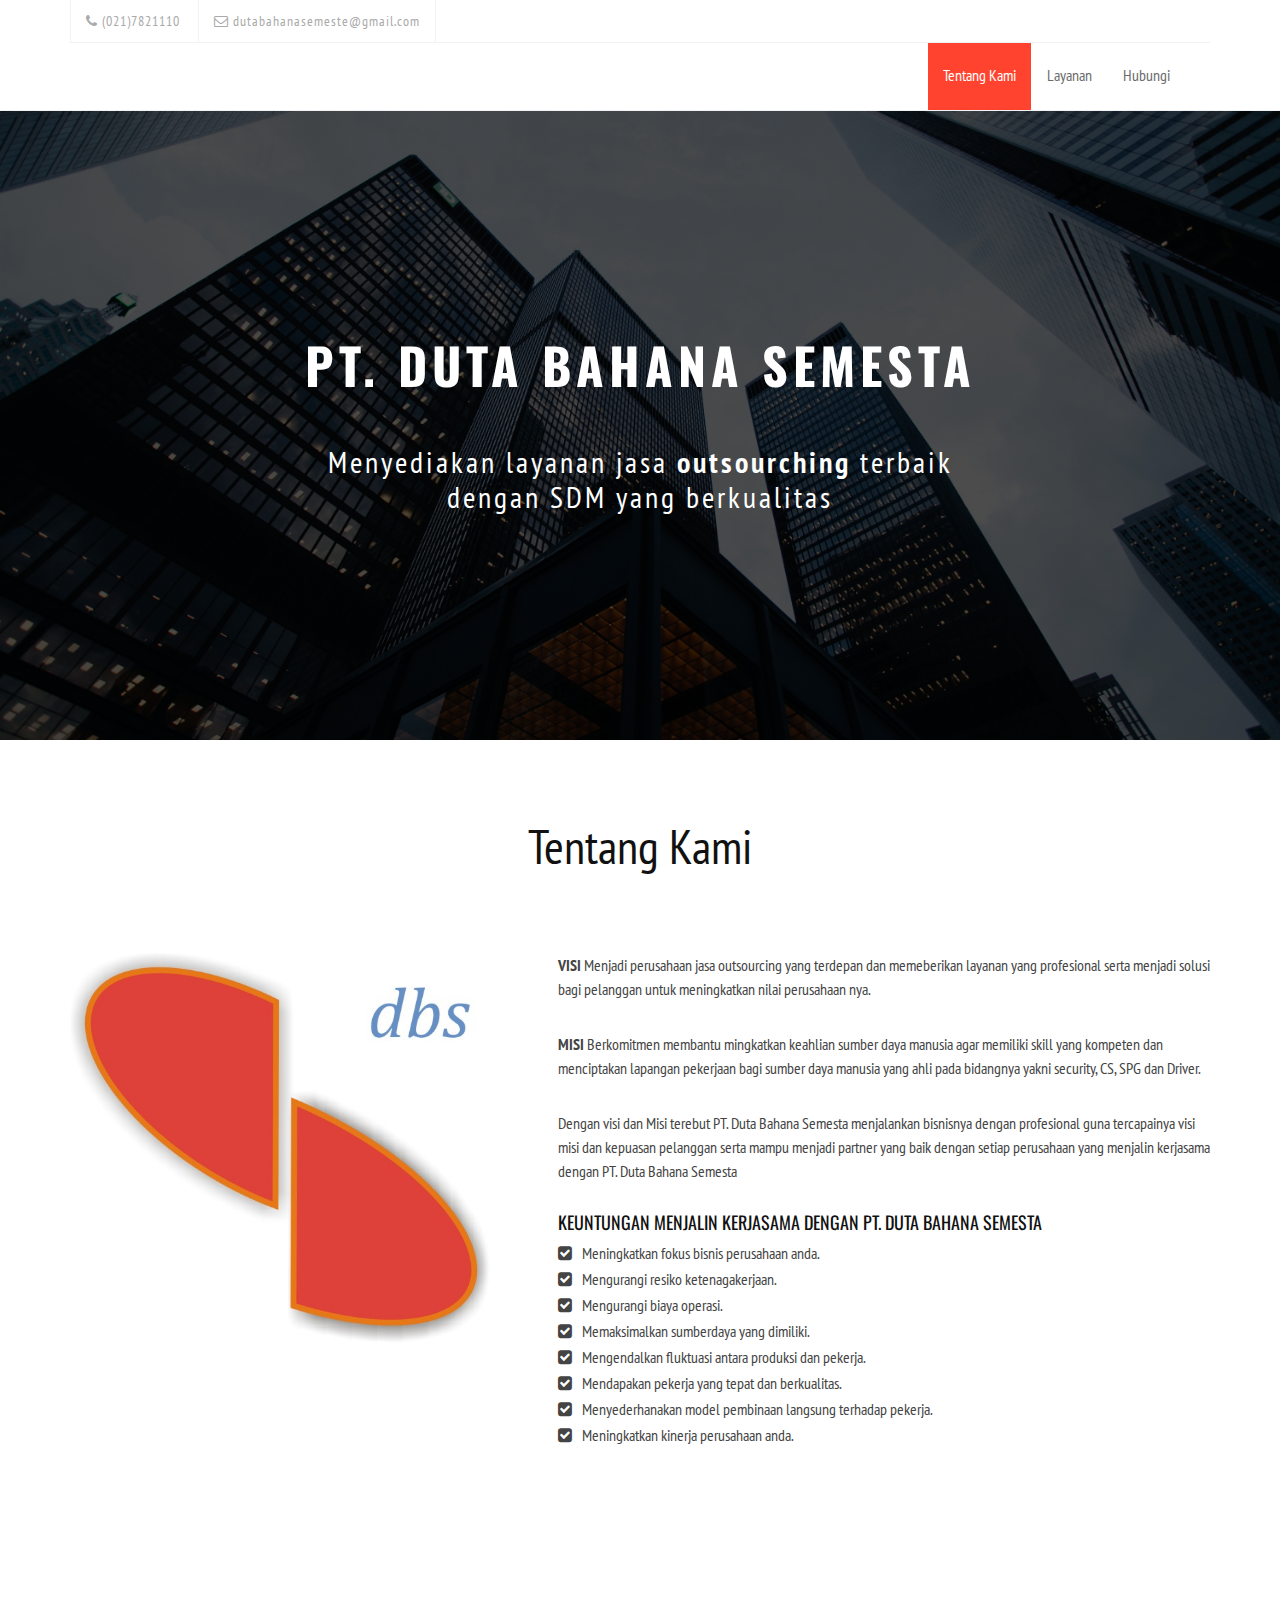
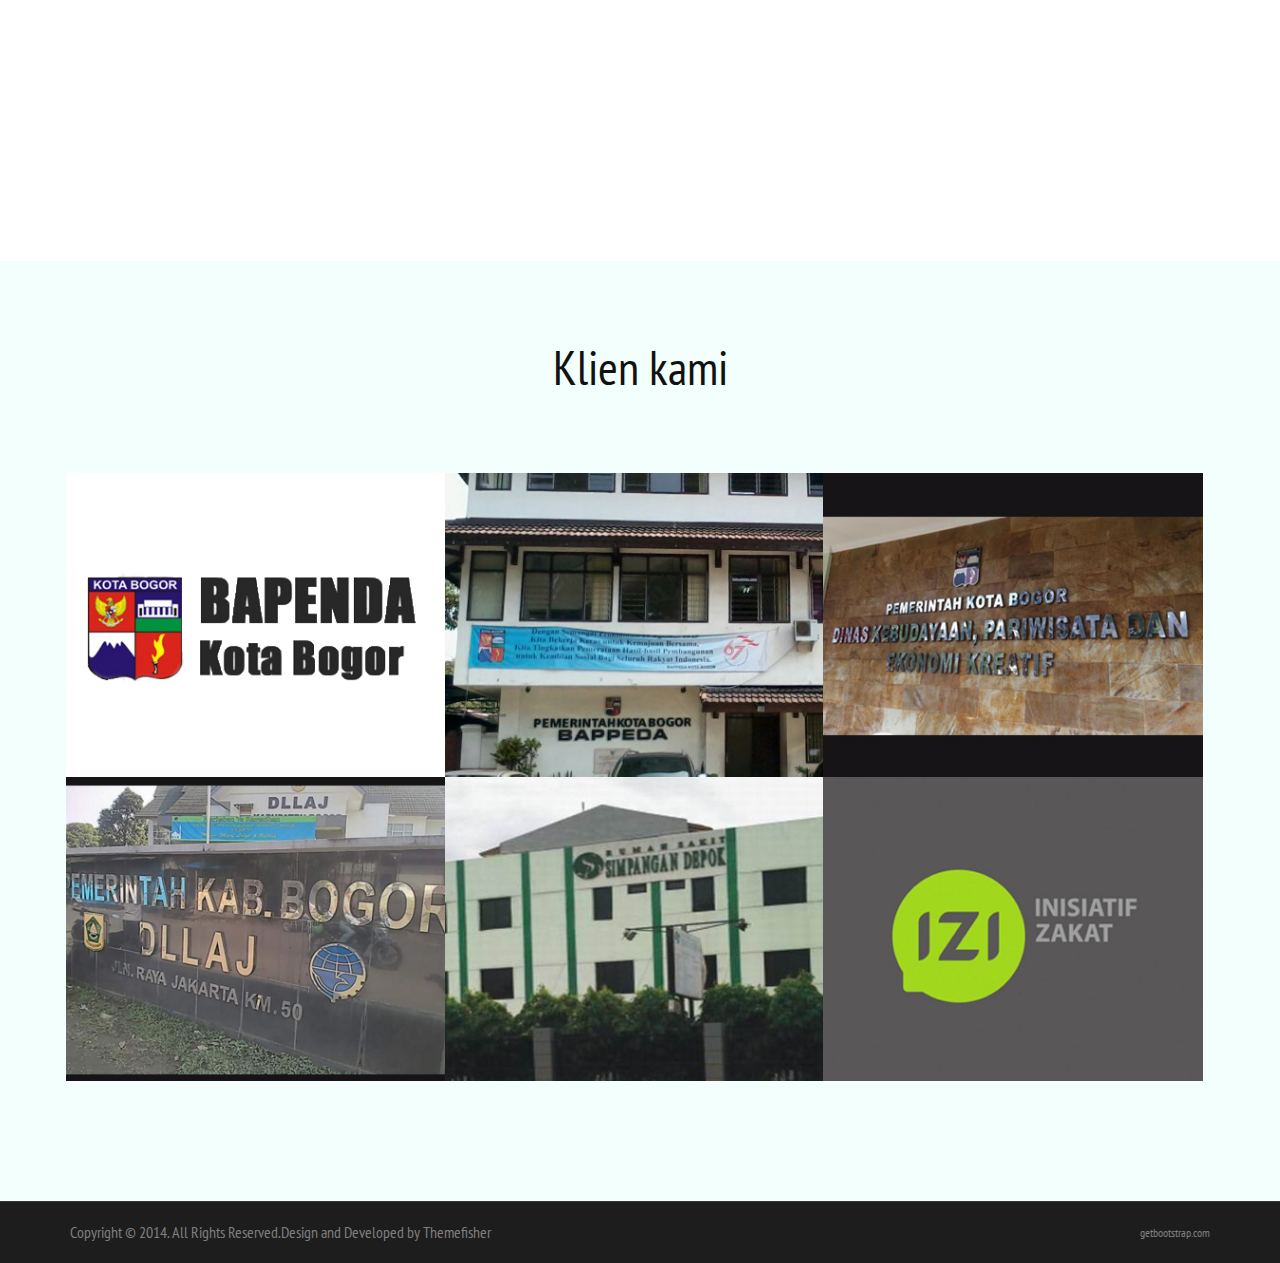
==== commit d8c74efb: "layanan 90%" ====
--- a/index.html
+++ b/index.html
@@ -6,7 +6,7 @@
     <head>
 
         <!-- Basic -->
-        <title>DBS | Home</title>
+        <title>DBS | Tentang</title>
 
         <!-- Define Charset -->
         <meta charset="utf-8">
@@ -62,9 +62,9 @@
                                 <div class="col-md-6">
                                     <!-- Start Contact Info -->
                                     <ul class="contact-details">
-                                        <li><a href="#"><i class="fa fa-phone"></i> (021) no telp dbs</a>
+                                        <li><a href="#"><i class="fa fa-phone"></i> (021)7821110</a>
                                         </li>
-                                        <li><a href="#"><i class="fa fa-envelope-o"></i> dbs@email.com</a>
+                                        <li><a href="#"><i class="fa fa-envelope-o"></i> dutabahanasemeste@gmail.com</a>
                                         </li> 
                                     </ul>
                                     <!-- End Contact Info -->
@@ -100,7 +100,7 @@
                                 <a class="active" href="index.html">Tentang Kami</a>
                             </li>
                             <li>
-                                <a href="#service.html">Layanan</a>
+                                <a href="service.html">Layanan</a>
                             </li>
                             </li>
                             <li><a href="#contact.html">Hubungi</a>
@@ -210,8 +210,6 @@
                                     <div class="portfolio-caption">
                                         <h4>BAPENDA Bogor</h4>
                                         <p>Badan Pendapatan Daerah Kota Bogor menggunakan jasa Cleaning Service PT DBS</p>
-                                        <a href="#portfolio-modal" data-toggle="modal" class="link-1"><i class="fa fa-magic"></i></a>
-                                        <a href="#" class="link-2"><i class="fa fa-link"></i></a>
                                     </div>
                                 </div>
                             </li>
@@ -221,8 +219,6 @@
                                     <div class="portfolio-caption">
                                         <h4>BAPPEDA Bogor</h4>
                                         <p>Badan Perencanaan Pembangunan Daerah Kota Bogor menggunakan jasa Cleaning Service PT DBS</p>
-                                        <a href="#portfolio-modal" data-toggle="modal" class="link-1"><i class="fa fa-magic"></i></a>
-                                        <a href="#" class="link-2"><i class="fa fa-link"></i></a>
                                     </div>
                                 </div>
                             </li>
@@ -232,8 +228,6 @@
                                     <div class="portfolio-caption">
                                         <h4>Dinas Kebudayaan Bogor</h4>
                                         <p>Dinas Kebudayaan, Pariwisata Dan Ekonomi Kreatif Kota Bogor menggunakan jasa Cleaning Service PT DBS</p>
-                                        <a href="#portfolio-modal" data-toggle="modal" class="link-1"><i class="fa fa-magic"></i></a>
-                                        <a href="#" class="link-2"><i class="fa fa-link"></i></a>
                                     </div>
                                 </div>
                             </li>
@@ -243,8 +237,6 @@
                                     <div class="portfolio-caption">
                                         <h4>DLLAJ Bogor</h4>
                                         <p>DLLAJ Kota Bogor menggunakan jasa Security PT DBS</p>
-                                        <a href="#portfolio-modal" data-toggle="modal" class="link-1"><i class="fa fa-magic"></i></a>
-                                        <a href="#" class="link-2"><i class="fa fa-link"></i></a>
                                     </div>
                                 </div>
                             </li>
@@ -254,8 +246,6 @@
                                     <div class="portfolio-caption">
                                         <h4>RS Simpangan Bogor</h4>
                                         <p>RS Simpangan Bogor menggunakan jasa pengelolaan parkir PT DBS</p>
-                                        <a href="#portfolio-modal" data-toggle="modal" class="link-1"><i class="fa fa-magic"></i></a>
-                                        <a href="#" class="link-2"><i class="fa fa-link"></i></a>
                                     </div>
                                 </div>
                             </li>
@@ -265,8 +255,6 @@
                                     <div class="portfolio-caption">
                                         <h4>IZI</h4>
                                         <p>IZI (Inisiatif Zakat Indonesia) menggunakan jasa Security PT DBS</p>
-                                        <a href="#portfolio-modal" data-toggle="modal" class="link-1"><i class="fa fa-magic"></i></a>
-                                        <a href="#" class="link-2"><i class="fa fa-link"></i></a>
                                     </div>
                                 </div>
                             </li>
@@ -321,30 +309,12 @@
         <script src="http://maps.googleapis.com/maps/api/js?sensor=false"></script>
         <script src="asset/js/script.js"></script> 
         
-    
 
 <script>
 window.sr = ScrollReveal();
-sr.reveal('.navbar',{ duration: 1500, origin: 'right', distance:'500px', reset: true });
-
-sr.reveal('.about-img',{ duration: 1500, origin: 'left', distance:'500px' });
-sr.reveal('.about-text',{ duration: 1500, origin: 'right', distance:'500px' });
-sr.reveal('.about-list',{ duration: 1500, origin: 'right', distance:'500px' });
-
-sr.reveal('.call-to-action',{ duration: 1500, origin: 'bottom',  viewFactor: 0.2, reset: true });
-
-
-
-sr.reveal('.copyright-section',{ duration: 1500, origin: 'bottom',  viewFactor: 0.2, reset: true });
-
-
+sr.reveal('.call-to-action',{ duration: 1500, origin: 'bottom',  viewFactor: 0.2});
+sr.reveal('.portfolio-item',{ duration: 500, origin: 'bottom',  viewFactor: 0.2, reset: true });
 </script>
-
-
-
-
-
-
 
     </body>
 </html>--- a/asset/css/style.css
+++ b/asset/css/style.css
@@ -134,9 +134,12 @@
 
 
 .page-header {
-    background: url(../images/banner.jpg) no-repeat;
+    background-color: #FF432E;
+    background-size: 100%;
+    background-position: 50% 90%;
     padding: 50px 0;
     margin-top: 80px;
+
 }
 
 .page-header h1 {
@@ -830,10 +833,10 @@
 
 
 .call-to-action {
-    background: url(../images/parallax/call-to.jpg);
+    background: url(../images/parallax/office.jpg);
     background-attachment: fixed;
     background-size: cover;
-    background-position: 50% 90%;
+    background-position: 50% 100%;
     color: #fff;
     text-align: center;
     padding: 100px 0;
@@ -1236,16 +1239,17 @@
 /*----------------------------------------------------------*/
 
 .fun-facts {
-    background: url(../images/parallax/bg-02.jpg);
+    background: url(../images/parallax/security.jpg);
     background-attachment: fixed;
     background-size: cover;
+    background-position: 50% 10%;
     padding-top: 120px;
     padding-bottom: 80px;
     overflow: hidden;
 }
 
+
 .counter-item {
-    position:relative;
     text-align:center;
     margin-bottom: 40px;
     background: #fff;
@@ -1253,12 +1257,14 @@
 }
 
 .counter-item p {
+    padding-top: 50px;
     padding-bottom: 10px;
     color: #111;
 }
 
 .counter-item h3 {
   text-align:center;
+  padding-top: 30px;    
   margin-bottom:0px;
   color:#111;
     text-transform: none;
@@ -1356,10 +1362,16 @@
 
 
 #testimonial-section {
-    background: url(../images/parallax/call-to.jpg) no-repeat;
+    background: url(../images/parallax/office.jpg) no-repeat;
+    padding: 100px 0;
+    color: #fff;
+    background-attachment: fixed;
     background-size: cover;
-    padding: 100px 0;
-    color: #fff;
+    background-position: 50% 90%;
+    padding-top: 120px;
+    padding-bottom: 80px;
+    overflow: hidden;
+
 }
 
 .testimonial-item {
